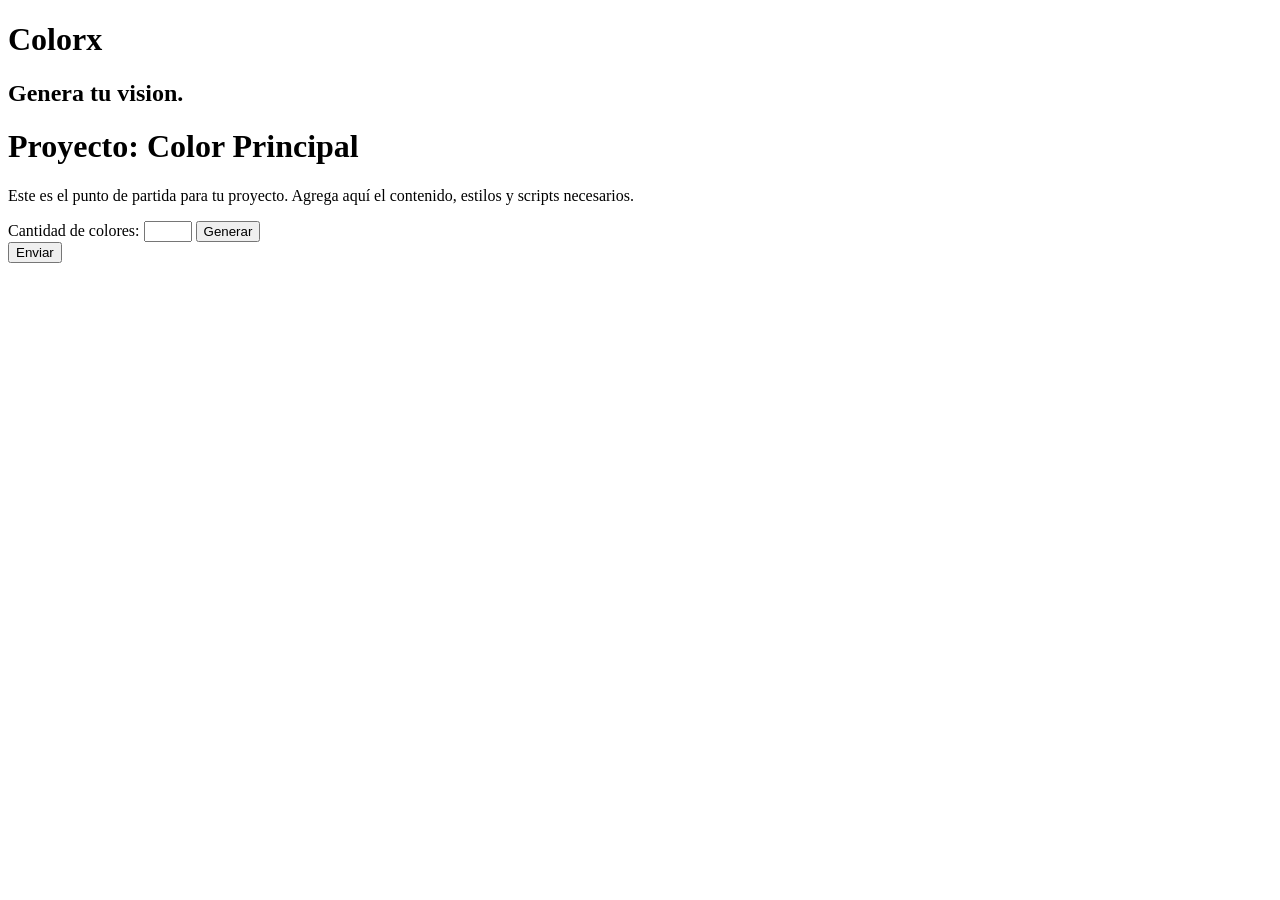
==== Desarrollo/colorxprinc.html @ 2b6f18cf "acomodo de carpetas" ====
<!DOCTYPE html>
<html lang="es">
<head>
    <meta charset="UTF-8">
    <meta name="viewport" content="width=device-width, initial-scale=1.0">
    <title>Colorx</title>
      
</head>
<body>
    <header>
        <h1>Colorx</h1>
        <h2>Genera tu vision.<h2>
    </header>
    <main>
            <h1>Proyecto: Color Principal</h1>
            <p>Este es el punto de partida para tu proyecto. Agrega aquí el contenido, estilos y scripts necesarios.</p>
    </main>
    <form>
        <label>Cantidad de colores:</label> 
            <input type="number" id="cantidad" min="1" max="10">
            <button type="button" onclick="crearColores()">Generar</button>
            <div id="contenedorColores"></div>        
            <button type="submit">Enviar</button>
    </form>
</body>
</html>
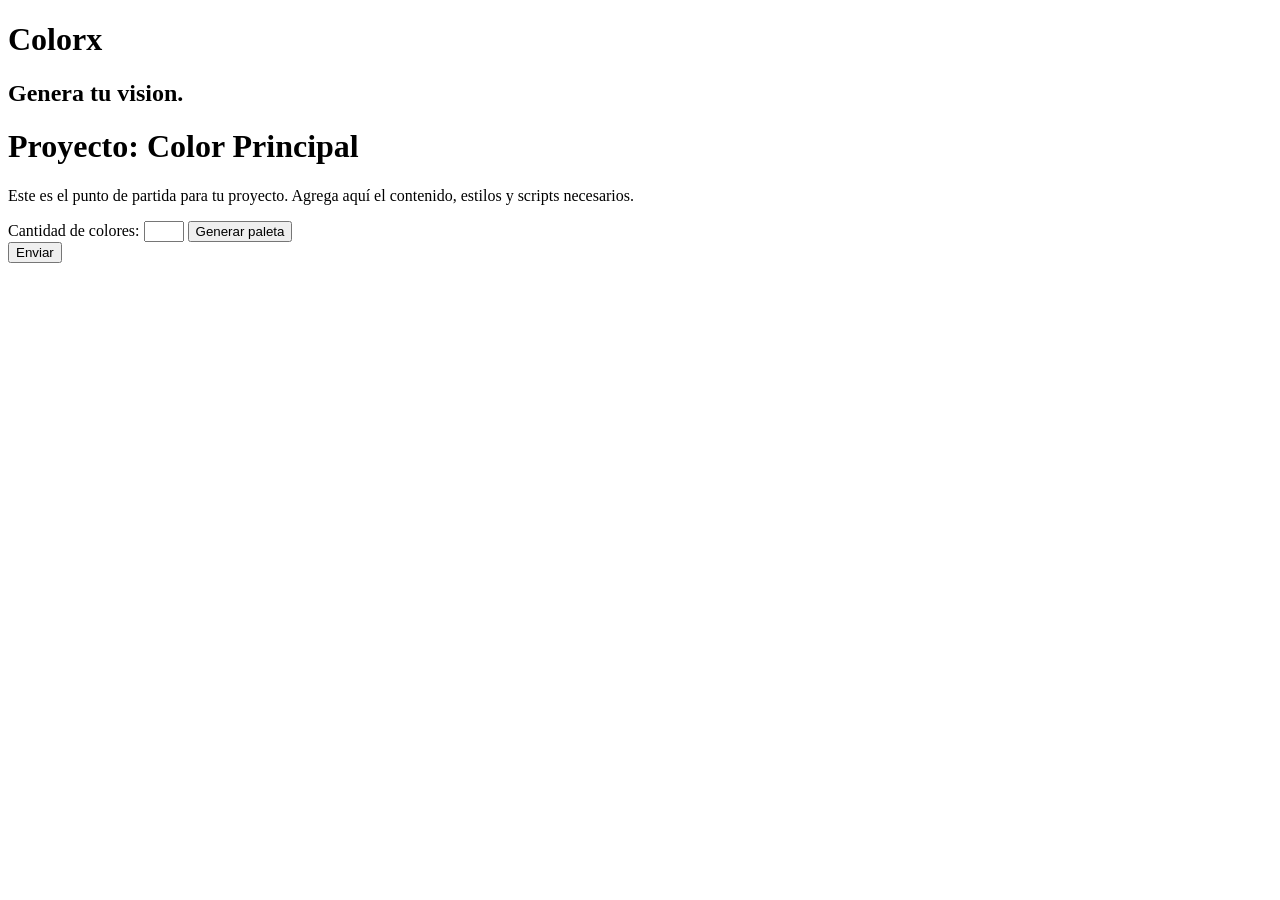
==== commit 491db724: "organizacion de carpetas" ====
--- a/Desarrollo/colorxprinc.html
+++ b/Desarrollo/colorxprinc.html
@@ -17,10 +17,11 @@
     </main>
     <form>
         <label>Cantidad de colores:</label> 
-            <input type="number" id="cantidad" min="1" max="10">
-            <button type="button" onclick="crearColores()">Generar</button>
+            <input type="number" id="cantidad" min="1" max="9">
+            <button type="button" onclick="crearColores()">Generar paleta</button>
             <div id="contenedorColores"></div>        
             <button type="submit">Enviar</button>
     </form>
+    <script src="C:\Users\Will\Desktop\ProyectoM1_WilliamZepeda\Desarrollo\JS\colorxprinc.js"></script>
 </body>
 </html>
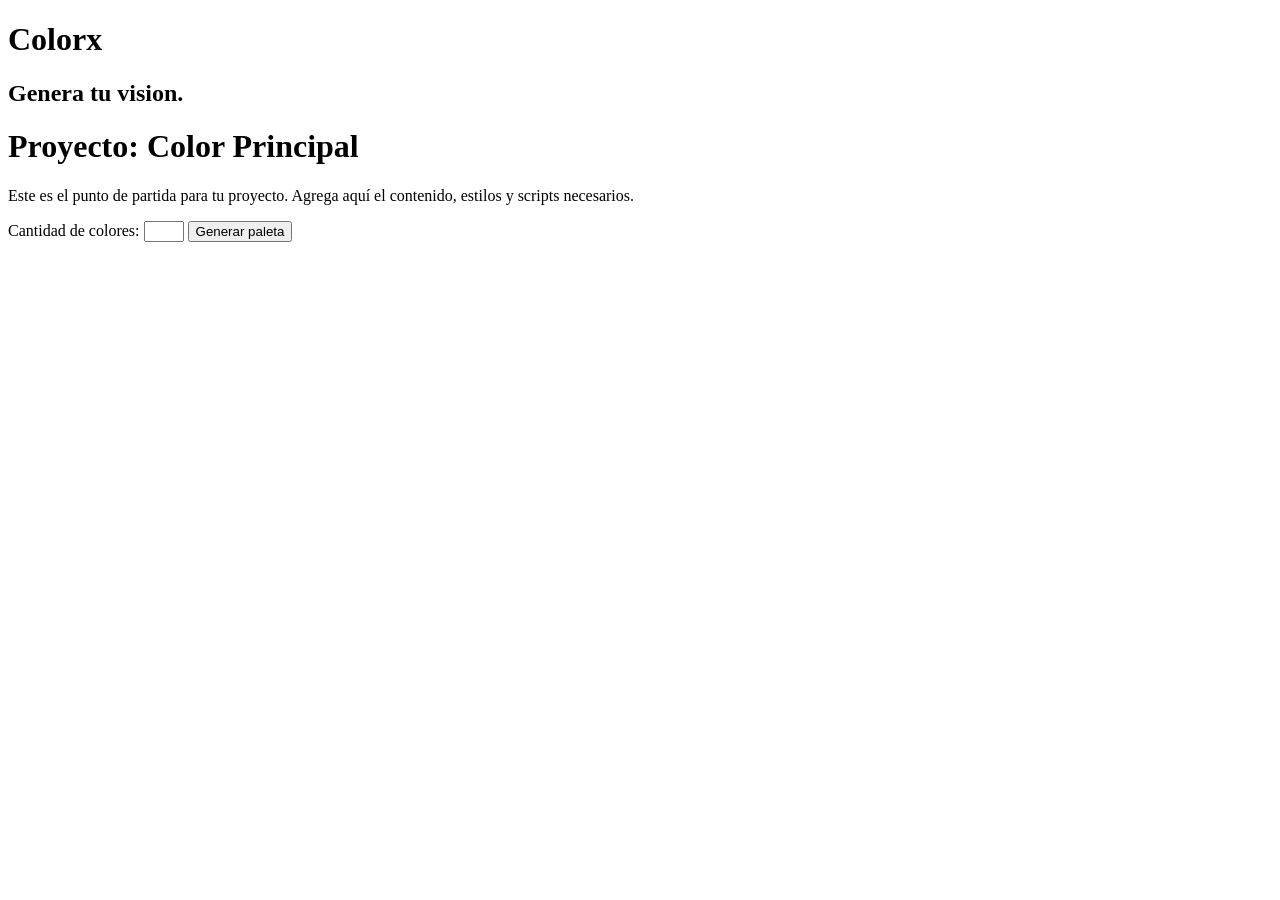
==== commit 90153922: "codigo js generado" ====
--- a/Desarrollo/colorxprinc.html
+++ b/Desarrollo/colorxprinc.html
@@ -4,12 +4,12 @@
     <meta charset="UTF-8">
     <meta name="viewport" content="width=device-width, initial-scale=1.0">
     <title>Colorx</title>
-      
+    <link rel="stylesheet" href="..\Desarrollo\css\Colorxprinc.css">
 </head>
 <body>
     <header>
         <h1>Colorx</h1>
-        <h2>Genera tu vision.<h2>
+        <h2>Genera tu vision.</h2>
     </header>
     <main>
             <h1>Proyecto: Color Principal</h1>
@@ -20,8 +20,7 @@
             <input type="number" id="cantidad" min="1" max="9">
             <button type="button" onclick="crearColores()">Generar paleta</button>
             <div id="contenedorColores"></div>        
-            <button type="submit">Enviar</button>
     </form>
-    <script src="C:\Users\Will\Desktop\ProyectoM1_WilliamZepeda\Desarrollo\JS\colorxprinc.js"></script>
+    <script src="..\Desarrollo\JS\colorxprinc.js"></script>
 </body>
 </html>
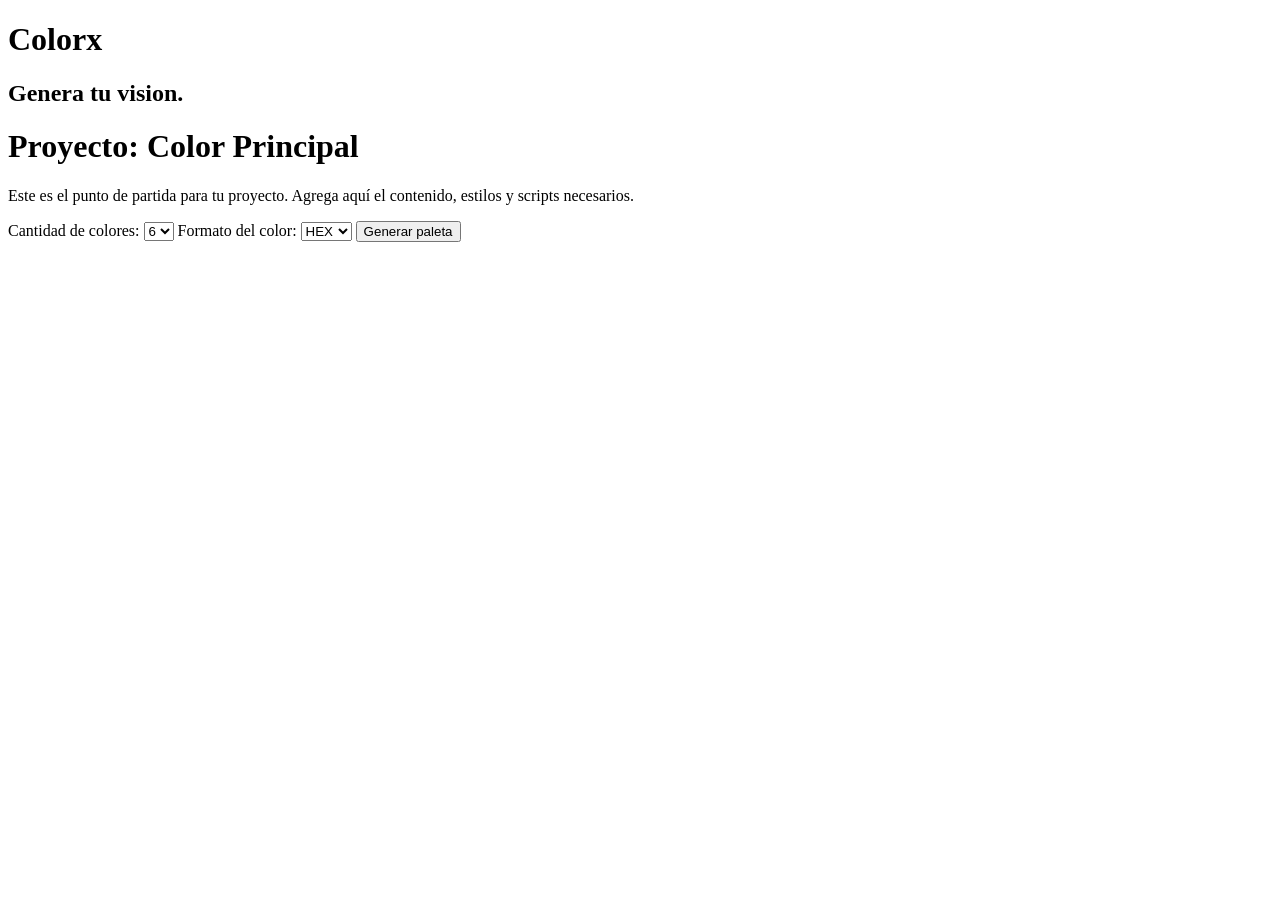
==== commit 19d1638f: "creacion y aprendizaje de rgb y hsl" ====
--- a/Desarrollo/colorxprinc.html
+++ b/Desarrollo/colorxprinc.html
@@ -15,12 +15,22 @@
             <h1>Proyecto: Color Principal</h1>
             <p>Este es el punto de partida para tu proyecto. Agrega aquí el contenido, estilos y scripts necesarios.</p>
     </main>
-    <form>
+    <form class ="formulario">
         <label>Cantidad de colores:</label> 
-            <input type="number" id="cantidad" min="1" max="9">
+            <select id="cantidad">
+                <option value="6">6</option>
+                <option value="8">8</option>
+                <option value="9">9</option>
+            </select>
+        <label>Formato del color:</label>
+            <select id="formatoColor">
+                <option value="hex">HEX</option>
+                <option value="rgb">RGB</option>
+                <option value="hsl">HSL</option>
+            </select>
             <button type="button" onclick="crearColores()">Generar paleta</button>
             <div id="contenedorColores"></div>        
     </form>
     <script src="..\Desarrollo\JS\colorxprinc.js"></script>
 </body>
-</html>
+</html> 
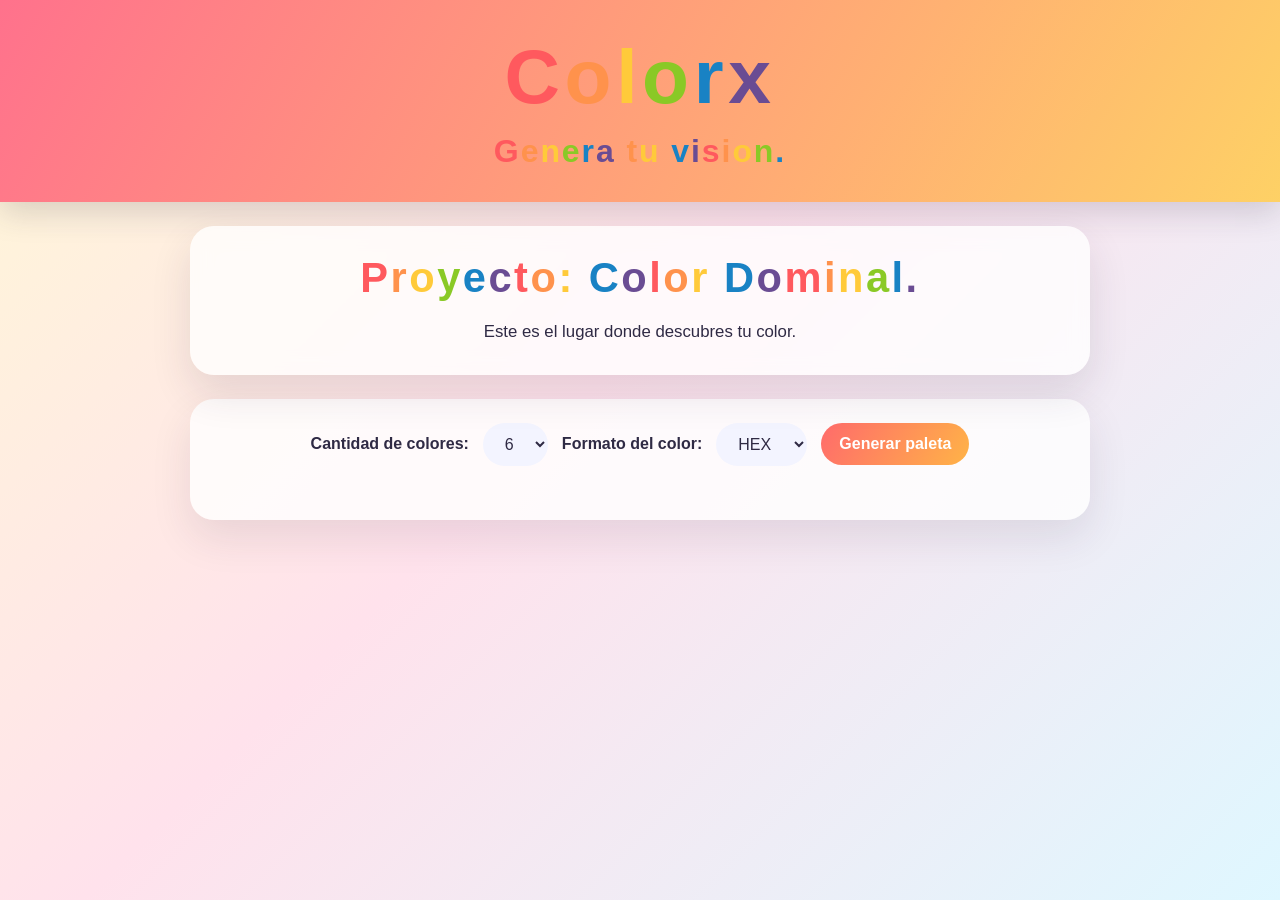
==== commit 58b25b8c: "pagina con diseño css" ====
--- a/Desarrollo/colorxprinc.html
+++ b/Desarrollo/colorxprinc.html
@@ -12,8 +12,8 @@
         <h2>Genera tu vision.</h2>
     </header>
     <main>
-            <h1>Proyecto: Color Principal</h1>
-            <p>Este es el punto de partida para tu proyecto. Agrega aquí el contenido, estilos y scripts necesarios.</p>
+            <h1>Proyecto: Color Dominal.</h1>
+            <p>Este es el lugar donde descubres tu color.</p>
     </main>
     <form class ="formulario">
         <label>Cantidad de colores:</label> 
@@ -26,7 +26,6 @@
             <select id="formatoColor">
                 <option value="hex">HEX</option>
                 <option value="rgb">RGB</option>
-                <option value="hsl">HSL</option>
             </select>
             <button type="button" onclick="crearColores()">Generar paleta</button>
             <div id="contenedorColores"></div>        
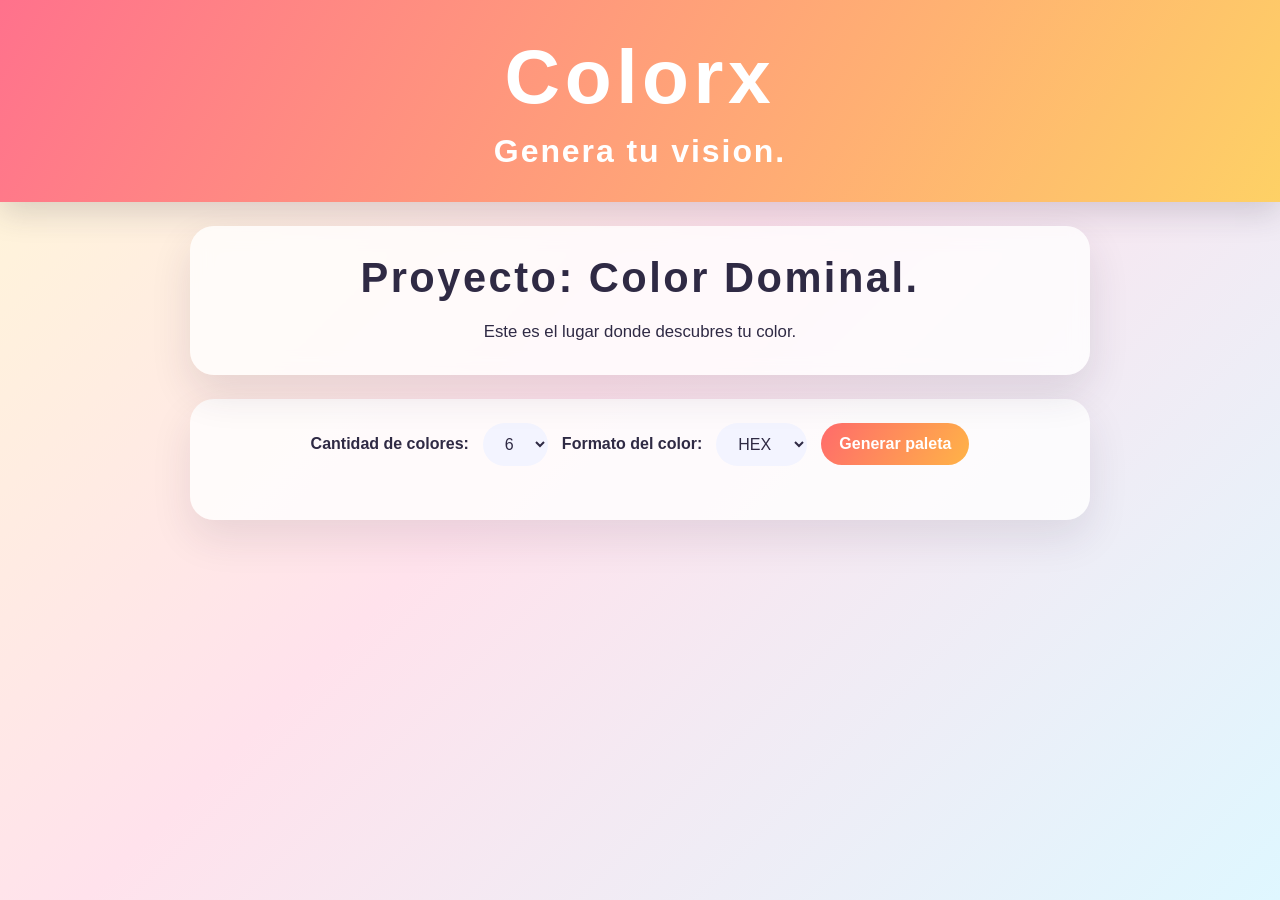
==== commit 32b212e7: "toast añadido" ====
--- a/Desarrollo/colorxprinc.html
+++ b/Desarrollo/colorxprinc.html
@@ -30,6 +30,7 @@
             <button type="button" onclick="crearColores()">Generar paleta</button>
             <div id="contenedorColores"></div>        
     </form>
+    <div id="toastFeedback" class="toast-feedback" aria-live="polite" aria-atomic="true"></div>
     <script src="..\Desarrollo\JS\colorxprinc.js"></script>
 </body>
 </html> 
